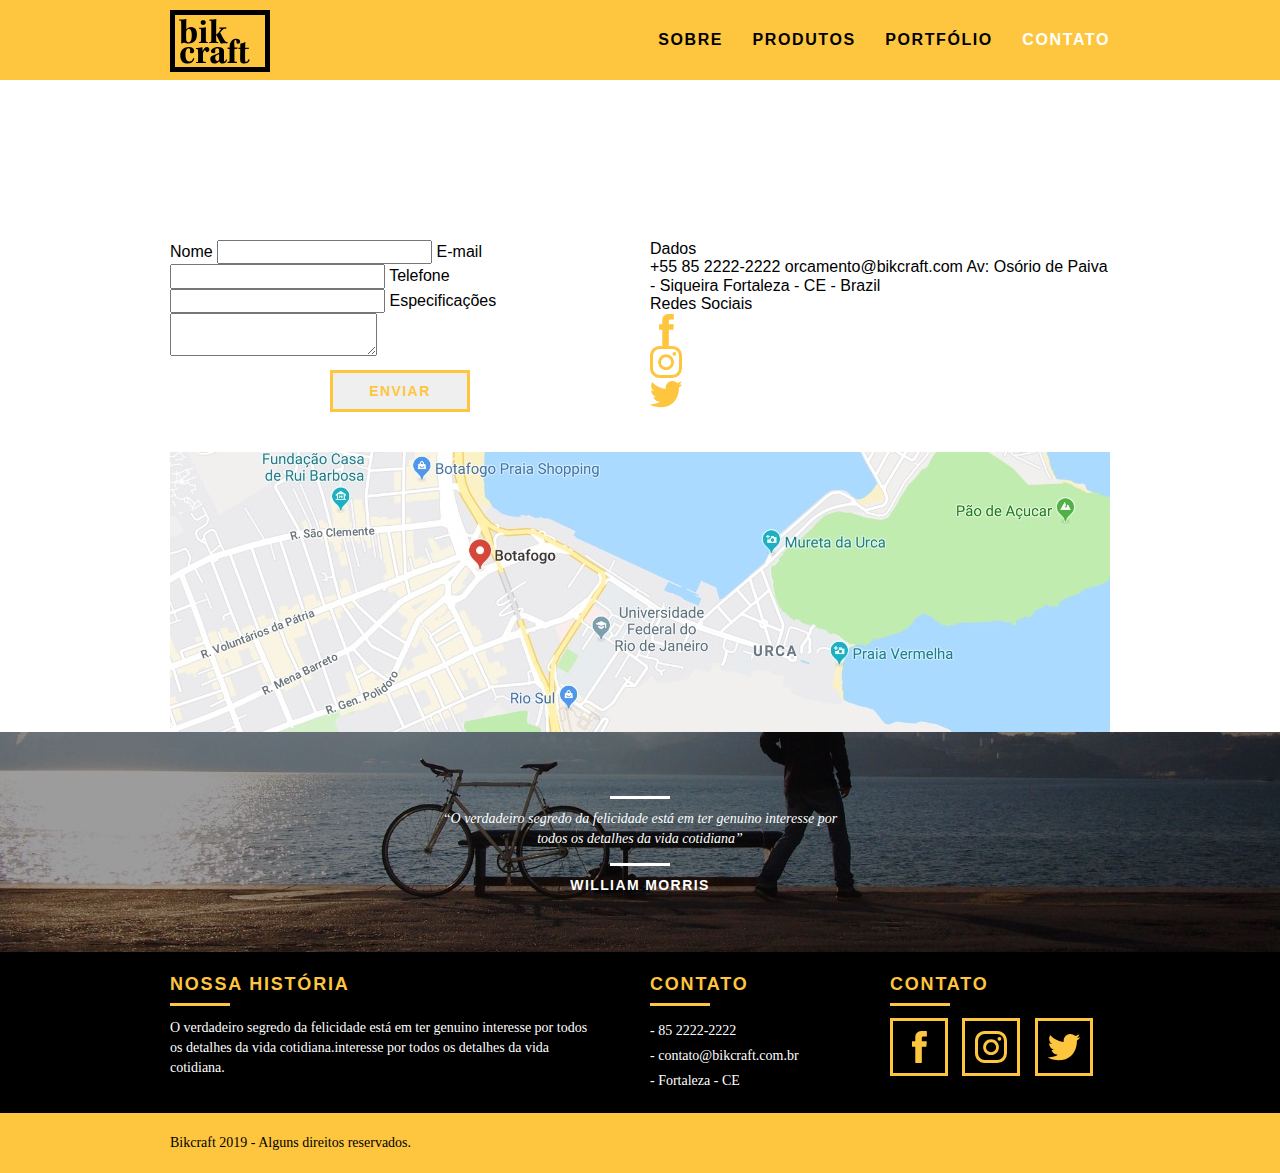
==== contato.html @ e463bf7f "Criando a pagina contato" ====
<!DOCTYPE html>
<html lang="pt-br">
	<head>
		<meta charset="utf-8">
		<title>Bikcraft - Contato</title>
		<link rel="stylesheet" href="css/normalize.css">
		<link rel="stylesheet" href="css/reset.css">
		<link rel="stylesheet" href="css/grid.css">
		<link rel="stylesheet" href="css/style.css">
		<link rel="stylesheet" href="css/contato.css">
	</head>
	<body>

		<!-- Abre Menu -->
		<header class="header">
			<div class="container">
				<a href="index.html" class="grid-4">
					<img src="img/bikcraft.svg" alt="Bikcraft">
				</a>
				<nav class="grid-12 header_menu">
					<ul>
						<li><a href="sobre.html">Sobre</a></li>
						<li><a href="produtos.html" >Produtos</a></li>
						<li><a href="portfolio.html">Portfólio</a></li>
						<li><a href="contato.html" class="menu_ativo">Contato</a></li>
					</ul>
				</nav>
			</div>
		</header>
		<!-- Fecha Menu -->

		<!-- Abre Introdução -->
		<section class="introducao-interna interna_contato">
			<div class="container">
				<h1>Contato</h1>
				<p>Tire suas dúvidas com a gente</p>
			</div>
		</section>
		<!-- Fecha Introdução -->



		<section class="contato container">
			<form id="form_orcamento" class="contato_form grid-8">
				<label for="nome">Nome</label>
				<input type="text" id="nome">
				<label for="email">E-mail</label>
				<input type="text" id="email">
				<label for="telefone">Telefone</label>
				<input type="text" id="telefone">
				<label for="espec">Especificações</label>
				<textarea id="mensagem"></textarea>
				<button type="submit" class="btn btn-preto">Enviar</button>
			</form>
			<div class="contato_dados grid-8">
				<h3>Dados</h3>
				<span>+55 85 2222-2222</span>
				<span>orcamento@bikcraft.com</span>
				<span>Av: Osório de Paiva - Siqueira</span>
				<span>Fortaleza - CE - Brazil</span>
				<h3>Redes Sociais</h3>
				<ul>
					<li><a href="http://facebook.com" target="_blank"><img src="img/redes-sociais/facebook.svg"></a></li>
					<li><a href="http://instagram.com" target="_blank"><img src="img/redes-sociais/instagram.svg"></a></li>
					<li><a href="http://twitter.com" target="_blank"><img src="img/redes-sociais/twitter.svg"></a></li>
				</ul>
			</div>
		</section>

		<section class="container contato_mapa">
			<a href="http://google.com" class="grid-16" target="_blank"><img src="img/endereco-bikcraft.jpg" alt="Endereço da Bikcraft"></a>
		</section>

		<section class="quebra">
			<blockquote class="quote-externo container"> 
					<p>
						“O verdadeiro segredo da felicidade está em ter genuino
						interesse por todos os detalhes da vida cotidiana”
 					</p>
 					<cite>WILLIAM MORRIS</cite>
				</blockquote>
		</section>

		<footer>
			<div class="footer">
				<div class="container">

					<div class="grid-8 footer_historia">
						<h3>Nossa História</h3>
						<p>
							O verdadeiro segredo da felicidade está em ter genuino
							interesse por todos os detalhes da vida cotidiana.interesse por todos os detalhes da vida cotidiana.
						</p>
					</div>

					<div class="grid-4 footer_contato">
						<h3>Contato</h3>
						<ul>
							<li>- 85 2222-2222</li>
							<li>- contato@bikcraft.com.br</li>
							<li>- Fortaleza - CE</li>
						</ul>
					</div>

					<div class="grid-4 footer_redes">
						<h3>Contato</h3>
						<ul>
							<li><a href="http://facebook.com" target="_blank"><img src="img/redes-sociais/facebook.svg"></a></li>
							<li><a href="http://instagram.com" target="_blank"><img src="img/redes-sociais/instagram.svg"></a></li>
							<li><a href="http://twitter.com" target="_blank"><img src="img/redes-sociais/twitter.svg"></a></li>
						</ul>
					</div>

				</div>
			</div>

			<div class="copy">
				<div class="container">
					<p class="grid-16">
						Bikcraft 2019 - Alguns direitos reservados.
					</p>
				</div>
			</div>
		</footer>
	</body>
</html>
---- css/grid.css ----
*, *:before, *:after {
  -webkit-box-sizing: border-box; 
  -moz-box-sizing: border-box; 
  box-sizing: border-box;
}

.container {
	width: 960px;
	margin: 0 auto;
	padding: 0px;
	position: relative;
}

.container:after, .container:before {
	content: " ";
	display: table;
}

.container:after {
	clear: both;
}

.grid-1, .grid-2, .grid-3, .grid-4, .grid-5, .grid-6, .grid-7, .grid-8, .grid-9, .grid-10, .grid-11, .grid-12, .grid-13, .grid-14, .grid-15, .grid-16, .grid-1-3 {
	float: left;
	margin-left: 10px;
	margin-right: 10px;
}

.grid-1 	{width: 40px;}
.grid-2 	{width: 100px;}
.grid-3 	{width: 160px;}
.grid-4 	{width: 220px;}
.grid-5 	{width: 280px;}
.grid-6 	{width: 340px;}
.grid-7 	{width: 400px;}
.grid-8 	{width: 460px;}
.grid-9 	{width: 520px;}
.grid-10 	{width: 580px;}
.grid-11 	{width: 640px;}
.grid-12 	{width: 700px;}
.grid-13 	{width: 760px;}
.grid-14 	{width: 820px;}
.grid-15 	{width: 880px;}
.grid-16 	{width: 940px;}
.grid-1-3	{width: 300px;}
---- css/style.css ----
/* Estilos gerais */

body {
	font-family: Arial, Helvetica, sans-serif;
}

img {
	display: block;
}

p {
	font-family: Georgia, "Times New Roman", serif;
	font-size: 14px;
	line-height: 20px;
}

.btn {
	border: 3px solid #fec63e;
	padding: 8px 10px;
	width: 140px;
	color: #fec63e;
	font-size: 14px;
	line-height: 20px;
	text-transform: uppercase;
	letter-spacing: .1em;
	display: block;
	margin: 40px auto;
	font-weight: bold;
}

.btn:hover {
	color: #fff;
	border-color: #fff;
}

.btn.btn-preto:hover {
	color: #000;
	border-color: #000;
}

.subtitulo {
	font-size: 24px;
	line-height: 30px;
	font-weight: bold;
	letter-spacing: 1px;
	color: #000;
	text-transform: uppercase;
	text-align: center;
	
}

.subtitulo:after {
	content: "";
	display: block;
	width: 60px;
	height: 3px;
	background: #000;
	margin: 8px auto;
	margin-bottom: 40px;
}

.subtitulo-interno {
	font-size: 24px;
	line-height: 30px;
	font-weight: bold;
	letter-spacing: 1px;
	color: #000;
	text-transform: uppercase;
	margin-bottom: 20px;
	
}

.subtitulo-interno:after {
	content: "";
	display: block;
	width: 60px;
	height: 3px;
	background: #000;
	margin: 8px 0;
}

/* Header */

.header {
	position: fixed;
	top: 0;
	width: 100%;
	height: 80px;
	background: #fec63e;
	padding: 10px 0;
	z-index: 10; /* Esse z-index serve para dizer que o menu vai ficar por cima de todo conteudo com position relative  */
}

.header_menu {
	text-align: right;

}

.header_menu ul li {
	display: inline-block;
	margin-left: 25px;
	margin-top: 20px;
}

.header_menu ul li a{
	color: #000;
	font-weight: bold;
	text-transform: uppercase;
	letter-spacing: .1em;
	font-size: 14;
	line-height: 20px;
	padding: 10px 0;
}

.header_menu ul li a:hover {
	color: #fff;
}

.header_menu ul li a.menu_ativo {
	color: #fff;
}
/* Introdução */

.introducao {
	width: 100%;
	height: 380px;
	background: url("../img/bg.jpg") no-repeat center;
	background-size: cover;
	margin-top: 80px;
	text-align: center;
	padding-top: 80px;
}

.introducao h1 {
	font-size: 48px;
	color: #fff;
	font-weight: bold;
	text-transform: uppercase;
}

.quote-externo {
	max-width: 320px;
	margin: 0 auto;
	color: #fff;
}

.quote-externo p {
	font-style: italic;
}

.quote-externo p:before, .quote-externo p:after  { /* Criando o separador antes e depois do texto*/
	content: "";
	display: block;
	width: 60px;
	height: 3px;
	background: #fff;
	margin: 14px auto 10px auto;
}

.quote-externo cite {
	font-style: normal;
	font-weight: bold;
	font-size: 14px;
	letter-spacing: .1em;
}

/* Introdução Interna */

.introducao-interna {
	width: 100%;
	margin-top: 80px;
	height: 160px;
	text-align: center;
	color: #fff;
}

.introducao-interna h1 {
	font-size: 36px;
	color: #fff;
	font-weight: bold;
	text-transform: uppercase;
	padding-top: 30px;
}

.introducao-interna h1:after {
	content: "";
	display: block;
	width: 60px;
	height: 3px;
	background: #fff;
	margin: 6px auto 10px auto;
}

/* Produtos */

.produtos {
	margin: 60px auto;
}

.produtos_lista li {
	background: #fec63e;
	text-align: center;
}

.produtos li p {
	padding: 10px 20px 20px 20px;
}

.produtos div p{
	color: #000;
}

.produtos_lista li h3 {
	font-weight: bold;
	font-size: 18px;
	line-height: 25px;
	text-transform: uppercase;
	letter-spacing: .1em;
	margin-top: 20px;
}

.produtos_lista li h3:after {
	content: "";
	display: block;
	width: 60px;
	height: 3px;
	background: #000;
	margin: 2px auto;
}

.produtos_icone {
	background: #000;
	padding: 20px;
}

.btn-preto {
	margin: 40px auto;
	font-weight: bold;
	margin-top: 10px;
}

.call {
	padding-top: 40px;
	text-align: center;
	clear: both;
}

/* Portfólio */

.portfolio {
	width: 100%;
	background: #000;
	padding: 40px 0;
}

.portfolio .subtitulo {
	color: #fec63e;
}

.portfolio .subtitulo:after {
	content: "";
	display: block;
	width: 60px;
	height: 3px;
	background: #fec63e;
	margin: 8px auto 40px auto;
}

.portfolio div p {
	color: #fff;
}

.call .btn {
	margin-top: 10px; 
}

.portfolio_lista li:last-child{
	margin-top: 20px;
}

/* Qualidade */

.qualidade {
	padding: 60px 0;
	overflow: hidden; /* clear-fix */
}

.qualidade:after {
	content: "";
	width: 634px;
	height: 83px;
	display: block;
	background: url("../img/linhas.svg") no-repeat center;
	position: absolute;
	top: 209px;
	right: 162px;
	z-index: -1;
}

.qualidade img {
	margin: 0 auto;
}

.qualidade_lista {
	padding-top: 20px;
}

.qualidade-lista li {
	text-align: center;
	padding: 0 40px;
}

.qualidade_lista li h3 {
	font-weight: bold;
	font-size: 18px;
	line-height: 25px;
	text-align: center;
	text-transform: uppercase;
	letter-spacing: .1em;
	margin-top: 20px;
}

.qualidade_lista li h3:after {
	content: "";
	display: block;
	width: 60px;
	height: 3px;
	background: #000;
	margin: 6px auto;
}

.call p {
	margin-top: 60px;
	color: #000;
}

/* footer */

.quebra {
	width: 100%;
	height: 220px;
	background: url("../img/bg-footer.jpg") no-repeat center;
	background-size: cover; 
	text-align: center;
	padding-top: 50px;
}

.quebra .quote-externo {
	max-width: 400px;
}

.footer {
	width: 100%;
	background: #000;
	color: #ffffff;
	padding: 20px 0;
}

.footer h3{
	font-size: 18px;
	line-height: 25px;
	color: #fec53e;
	text-transform: uppercase;
	letter-spacing: .1em;
	font-weight: bold;
}

.footer h3:after {
	content: "";
	display: block;
	width: 60px;
	height: 3px;
	background: #fec63e;
	margin: 6px 0 12px 0;
}

.footer_historia {
	padding-right: 40px;
}

.footer_contato ul li{
	font-size: 14px;
	line-height: 25px;
	font-family: Georgia, "Times New Roman", serif;
}

.footer_redes ul li {
	display: inline-block;
	margin-right: 10px;

}

.footer_redes ul li a {
	border: 3px solid #fec63e;
	display: block;
	padding: 10px;
}

.footer_redes ul li a:hover {
	border-color: #ffffff;
}

.copy {
	width: 100%;
	background: #fec63e;
	padding: 20px 0;
}
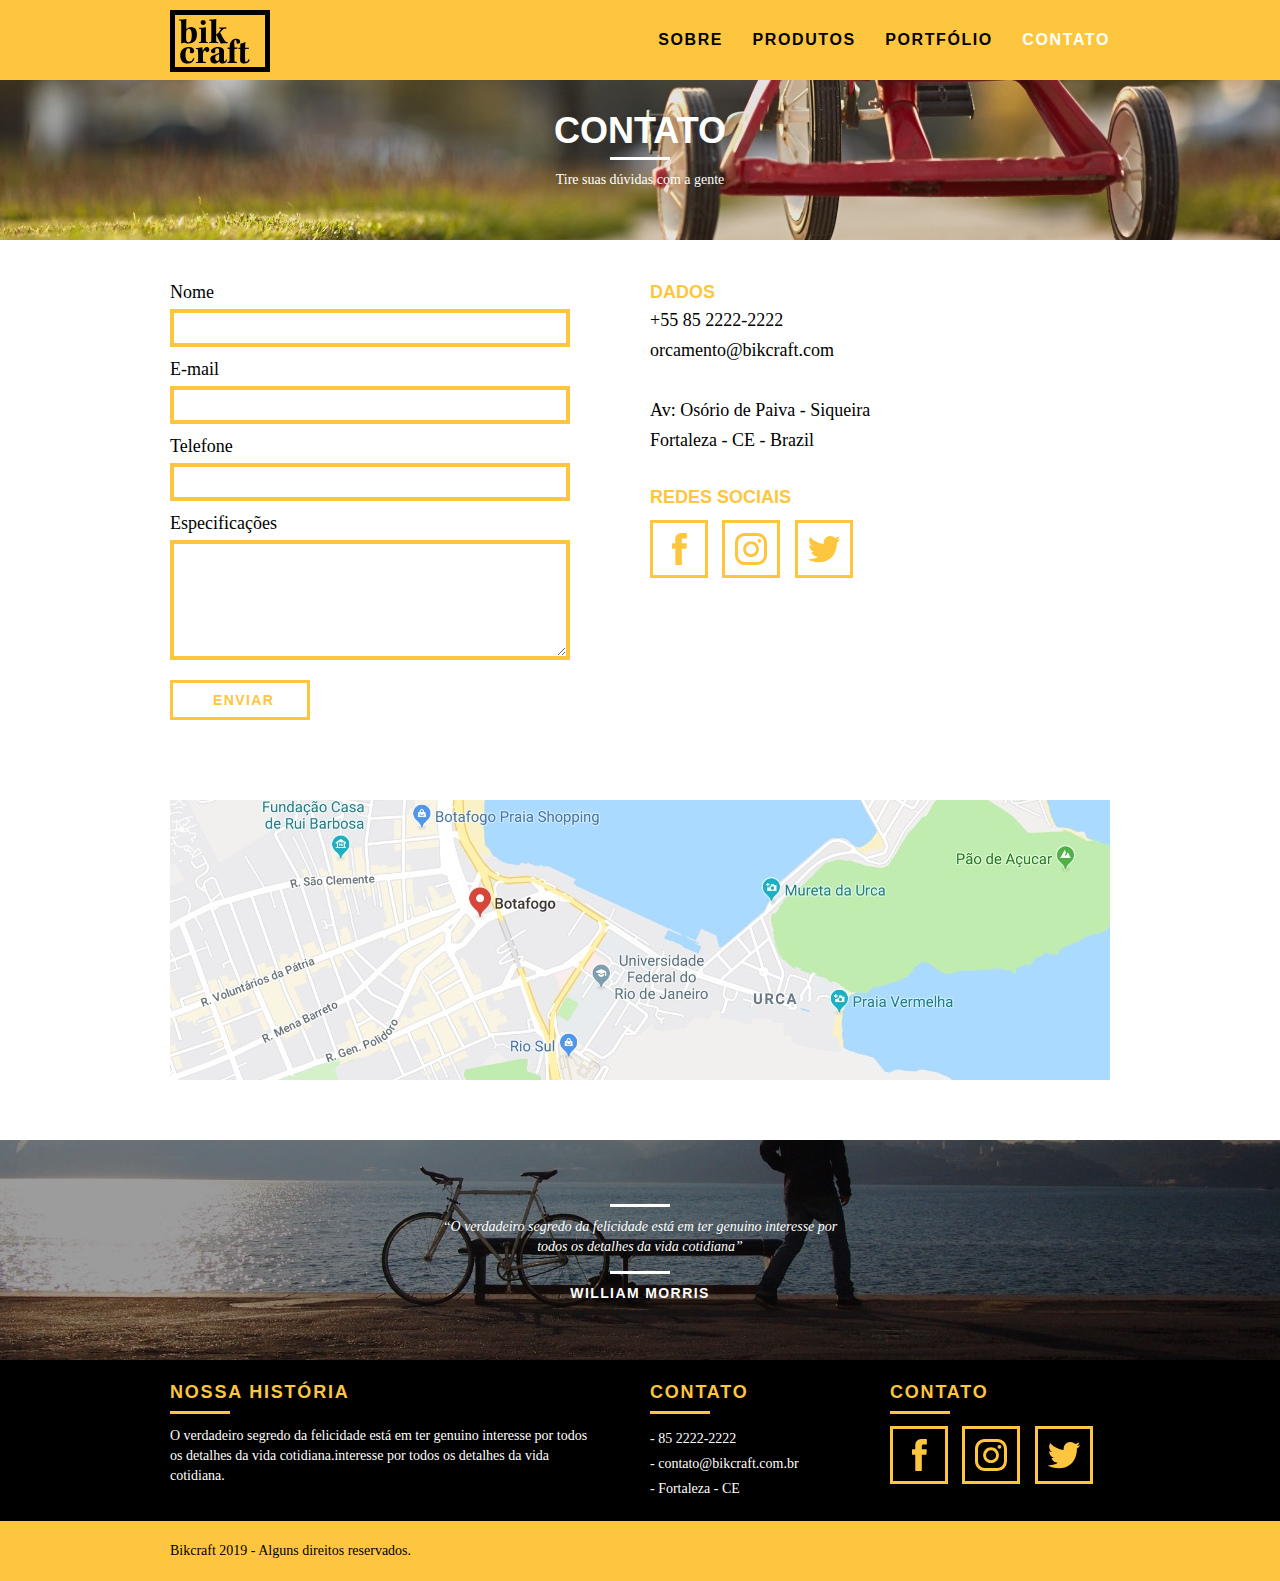
==== commit 3859c10e: "Adicionando o link css do arquivo responsivo.css" ====
--- a/contato.html
+++ b/contato.html
@@ -8,6 +8,7 @@
 		<link rel="stylesheet" href="css/grid.css">
 		<link rel="stylesheet" href="css/style.css">
 		<link rel="stylesheet" href="css/contato.css">
+		<link rel="stylesheet" href="css/responsivo.css">
 	</head>
 	<body>
 
--- a/css/grid.css
+++ b/css/grid.css
@@ -42,4 +42,42 @@
 .grid-14 	{width: 820px;}
 .grid-15 	{width: 880px;}
 .grid-16 	{width: 940px;}
-.grid-1-3	{width: 300px;}+.grid-1-3	{width: 300px;}
+
+@media only screen and (min-width: 788px) and (max-width: 979px) {
+	.container {
+		width: 768px;
+	}
+
+	.grid-1 	{width: 28px;}
+	.grid-2 	{width: 76px;}
+	.grid-3 	{width: 124px;}
+	.grid-4 	{width: 172px;}
+	.grid-5 	{width: 220px;}
+	.grid-6 	{width: 268px;}
+	.grid-7 	{width: 316px;}
+	.grid-8 	{width: 364px;}
+	.grid-9 	{width: 412px;}
+	.grid-10 	{width: 460px;}
+	.grid-11 	{width: 508px;}
+	.grid-12 	{width: 556px;}
+	.grid-13 	{width: 604px;}
+	.grid-14 	{width: 652px;}
+	.grid-15 	{width: 700px;}
+	.grid-16 	{width: 748px;}
+	.grid-1-3	{width: 236px;}
+
+}
+
+@media only screen and (max-width: 787px){
+	.container {
+		width: 300px;
+	}
+
+	.grid-1, .grid-2, .grid-3, .grid-4, .grid-5,
+	 .grid-6, .grid-7, .grid-8, .grid-9, .grid-10, .grid-11, .grid-12, .grid-13, .grid-14, .grid-15, .grid-16, .grid-1-3 {
+		width: 300px;
+		margin: 0 0 20px 0;
+		float: none;
+	}
+}--- a/css/style.css
+++ b/css/style.css
@@ -6,6 +6,7 @@
 
 img {
 	display: block;
+	max-width: 100%;
 }
 
 p {
@@ -118,6 +119,7 @@
 
 .header_menu ul li a.menu_ativo {
 	color: #fff;
+	border-color: #fff;
 }
 /* Introdução */
 
@@ -200,6 +202,10 @@
 .produtos_lista li {
 	background: #fec63e;
 	text-align: center;
+}
+
+.produtos_lista li img {
+	margin: 0 auto;
 }
 
 .produtos li p {
--- a/css/contato.css
+++ b/css/contato.css
@@ -0,0 +1,94 @@
+.interna_contato {
+	background: url("../img/bg-contato.jpg") no-repeat center;
+	background-size: cover; 
+}
+
+.contato {
+	padding: 40px 0;
+}
+
+.contato_form {
+	padding-right: 60px;
+}
+
+.contato_form label {
+	display: block;
+	font-family: Georgia, "Times New Roman", serif;
+	font-size: 18px;
+	line-height: 25px;
+	margin-bottom: 4px;
+}
+
+.contato_form input {
+	display: block;
+	width: 100%;
+	border: 4px solid #fec63e;
+	background: none;
+	padding: 7px 10px;
+	margin-bottom: 10px;
+	outline: none; 
+	font-size: 14px;
+	font-family: Georgia, "Times New Roman", serif;
+}
+
+.contato_form textarea {
+	display: block;
+	width: 100%;
+	height: 120px;
+	border: 4px solid #fec63e;
+	background: none;
+	padding: 7px 10px;
+	outline: none; 
+	font-size: 14px;
+	font-family: Georgia, "Times New Roman", serif;
+}
+
+.contato_form button {
+	margin-left: 0;
+	margin-top: 20px;
+	padding: 7px 40px;
+	background: none;
+}
+
+.contato_dados h3 {
+	font-size: 18px;
+	line-height: 25px;
+	text-transform: uppercase;
+	color: #fec63e;
+	font-weight: bold;
+}
+
+.contato_dados span {
+	display: block;
+	font-size: 18px;
+	font-family: Georgia, "Times New Roman", serif;
+	line-height: 30px;
+}
+
+.contato_dados span:nth-of-type(even) {
+	margin-bottom: 30px;
+}
+
+.contato_dados ul {
+	margin-top: 10px;
+}
+
+.contato_dados ul li {
+	display: inline-block;
+	margin-right: 10px;
+
+}
+
+.contato_dados ul li a {
+	border: 3px solid #fec63e;
+	display: block;
+	padding: 10px;
+}
+
+.contato_dados ul li a:hover {
+	border-color: #000;
+}
+
+.contato_mapa {
+	margin-bottom: 60px;
+}
--- a/css/responsivo.css
+++ b/css/responsivo.css
@@ -0,0 +1,52 @@
+/* Estilo para tablets */
+@media only screen and (min-width: 788px) and (max-width: 979px) {
+
+}
+
+/* Estilo para smartphone */
+@media only screen and (max-width: 787px){
+	
+	/* Header */
+
+	.header {
+		position: relative;
+		height: 215px;
+		margin-bottom: -80px;
+	}
+
+	.header img {
+		margin: 0 auto 10px auto;
+	}
+
+	.header_menu {
+		text-align: center;
+	}
+
+	.header_menu ul li {
+		margin: 5px;
+	}
+
+	.header_menu ul li a{
+		border: 4px solid #000;
+		width: 135px;
+		display: block;
+		float: left;
+	}
+
+	.header_menu ul li a:hover {
+		border-color: #ffffff;
+	}
+
+	.btn {
+		margin-top: 15px;
+	}
+
+	/* Introdução */
+
+	.introducao {
+		padding-top: 20px;
+		background: url("../img/bg-mobile.jpg") no-repeat center;
+		background-size: cover;
+	}
+
+}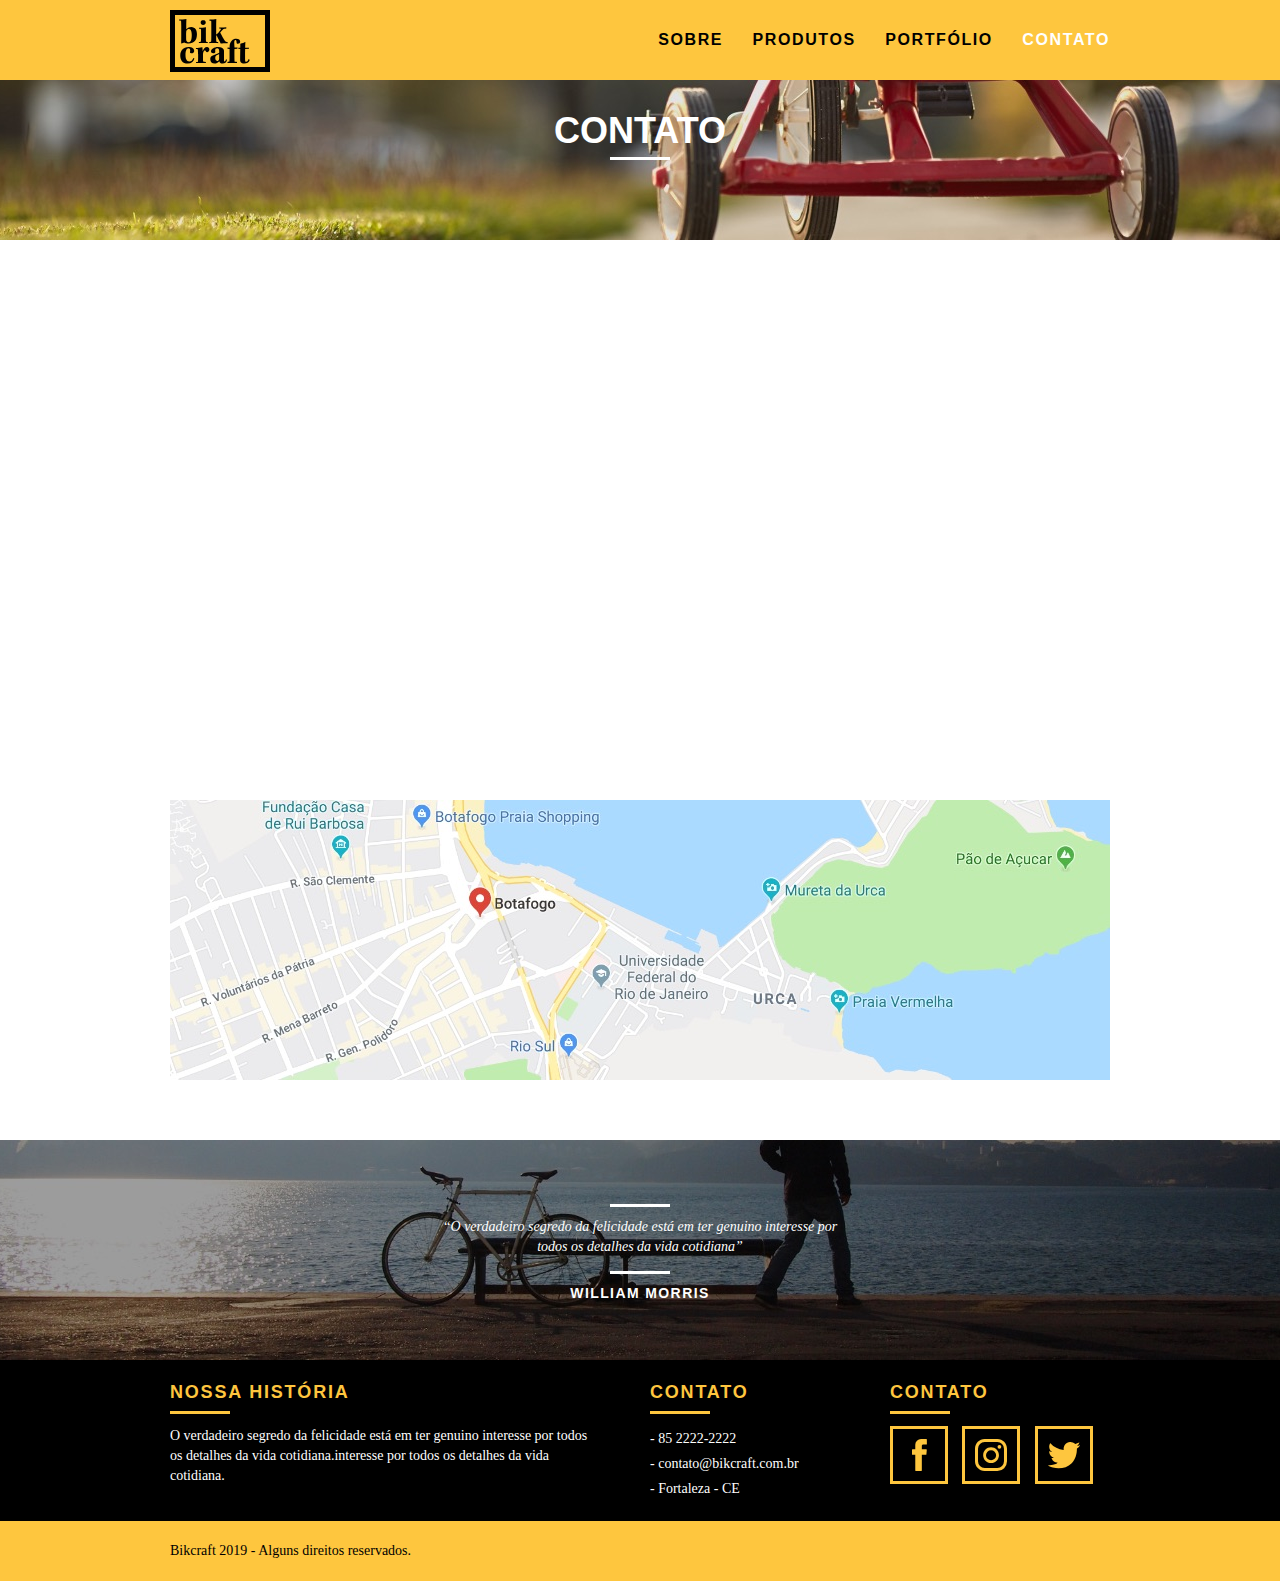
==== commit 183875a4: "Criando a animação das paginas" ====
--- a/contato.html
+++ b/contato.html
@@ -9,6 +9,7 @@
 		<link rel="stylesheet" href="css/style.css">
 		<link rel="stylesheet" href="css/contato.css">
 		<link rel="stylesheet" href="css/responsivo.css">
+		<script> document.documentElement.classList.add("js");</script>
 	</head>
 	<body>
 
@@ -33,15 +34,15 @@
 		<!-- Abre Introdução -->
 		<section class="introducao-interna interna_contato">
 			<div class="container">
-				<h1>Contato</h1>
-				<p>Tire suas dúvidas com a gente</p>
+				<h1 data-anime="400" class="fadeInDown">Contato</h1>
+				<p data-anime="800" class="fadeInDown">Tire suas dúvidas com a gente</p>
 			</div>
 		</section>
 		<!-- Fecha Introdução -->
 
 
 
-		<section class="contato container">
+		<section data-anime="1200" class="fadeInDown contato container">
 			<form id="form_orcamento" class="contato_form grid-8">
 				<label for="nome">Nome</label>
 				<input type="text" id="nome">
@@ -123,5 +124,8 @@
 				</div>
 			</div>
 		</footer>
+		<script src="./js/simple-anime.js"></script>
+		<script src="./js/simple-slide.js"></script>
+		<script src="./js/script.js"></script>
 	</body>
 </html>--- a/css/style.css
+++ b/css/style.css
@@ -410,4 +410,72 @@
 	width: 100%;
 	background: #fec63e;
 	padding: 20px 0;
+}
+
+/* JAVASCRIPT */
+
+.js [data-slide] {
+  position: relative;
+}
+
+.js [data-slide] > * {
+  position: absolute;
+  top: 0px;
+  opacity: 0;
+}
+
+.js [data-slide] > .active {
+  position: relative;
+  opacity: 1;
+  transition: opacity 500ms;
+}
+
+/* 6 CSS recomendado para a navegação */
+.js [data-slide-nav] {
+  display: block;
+  justify-content: center;
+  text-align: center;
+  margin-top: 20px;
+}
+
+.js [data-slide-nav] > button {
+  display: inline-block;
+  width: 12px;
+  margin: 4px;
+  height: 12px;
+  border: none;
+  padding: 0px;
+  border-radius: 6px;
+  background: #1d1d1d;
+  text-indent: -100px;
+  overflow: hidden;
+}
+
+.js [data-slide-nav] > button.active {
+  background: #fec454;
+}
+
+.js [data-anime] {
+  opacity: 0;
+}
+
+.js .fadeInDown {
+  transform: translate3d(0,-40px,0);
+}
+
+.js .anime {
+  opacity: 1;
+  transform: none;
+  transition: transform .8s, opacity .8s;
+}
+
+/* 7 CSS personalizado dependendo da animação desejada */
+.js .fadeInUp {
+  transform: translate3d(0,20px,0);
+}
+.js .fadeInRight {
+  transform: translate3d(20px,0,0);
+}
+.js .fadeInLeft {
+  transform: translate3d(-20px,0,0);
 }--- a/css/responsivo.css
+++ b/css/responsivo.css
@@ -1,6 +1,57 @@
 /* Estilo para tablets */
 @media only screen and (min-width: 788px) and (max-width: 979px) {
 
+	/* Qualidade Home */
+
+	.qualidade:after {
+		right: 66px;
+	}
+
+	.qualidade-lista li {
+		padding: 0 10px;
+	}
+
+	/* Footer */
+
+	.footer_redes ul li a {
+		border: 3px solid #fec63e;
+		display: block;
+		padding: 6px;
+	}
+
+	.footer_redes ul li img {
+		width: 26px;
+		height: 26px;
+	}
+
+	/* Produtos */
+
+	.produto_item h2{
+		top: -150px;
+		margin-bottom: -56px;
+	}
+
+	.produto_icone {
+		padding: 41px 0;
+	}
+
+	.produto_info p {
+		font-size: 14px;
+		line-height: 20px;
+		height: 122px;
+		padding: 20px 30px;
+	}
+
+	.produto_info ul li {
+		font-size: 18px;
+		line-height: 20px;
+		font-weight: bold;
+		float: left;
+		width: 181px;
+		height: 49px;
+		text-align: center;
+		padding-top: 16px;
+	}
 }
 
 /* Estilo para smartphone */
@@ -49,4 +100,78 @@
 		background-size: cover;
 	}
 
+	/* Call Home */
+
+	.call {
+		padding-top: 0;
+	}
+
+	/* Linhas do esquema de qualidade */
+
+	.qualidade:after { /* Retirando as linhas */
+		display: none;
+	}
+
+	.introducao h1 {
+		font-size: 36px;
+		margin-top: 50px;
+	}
+
+	.btn {
+		margin-top: 30px;
+	}
+
+	/* Sobre */
+
+	.missao_sobre p {
+		font-size: 14px;
+		line-height: 20px;
+		padding-right: 0;
+	}
+
+	.missao_sobre ul li {
+		font-size: 14px;
+		line-height: 25px;
+	}
+
+	/* Produtos */
+
+	.produto_item h2{
+		top: -100px;
+		margin-bottom: -68px;
+	}
+
+		.produto_icone {
+		padding: 41px 0;
+	}
+
+	.produto_info p {
+		font-size: 14px;
+		line-height: 20px;
+		height: auto;
+		padding: 20px 30px;
+	}
+
+	.produto_info ul li {
+		font-size: 14px;
+		line-height: 20px;
+		width: 149px;
+		height: 49px;
+		padding-top: 14px;
+	}
+
+	.form {
+		padding-right: 0;
+	}
+
+	.orcamento_dados ul {
+		padding-right: 0;
+	}
+
+	/* Contato */
+
+	.contato_form {
+		padding-right: 0px;
+	}
+
 }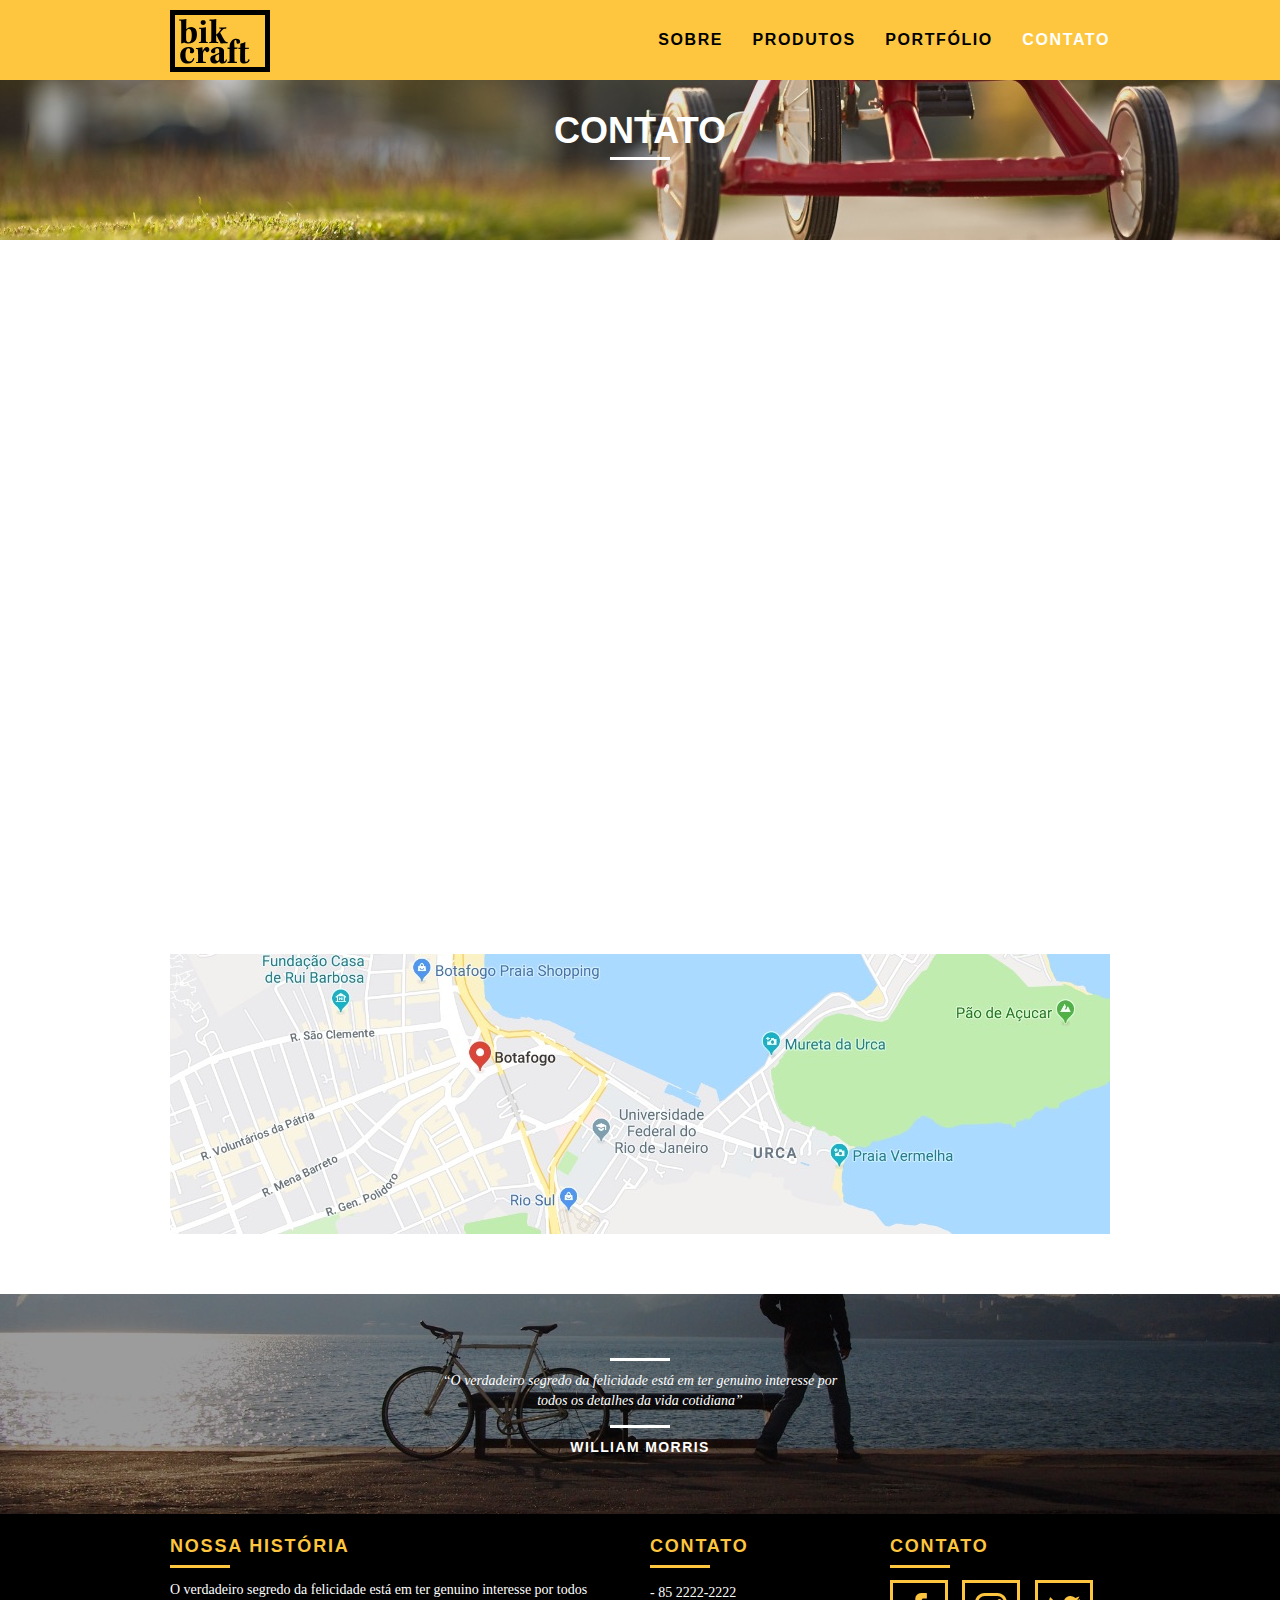
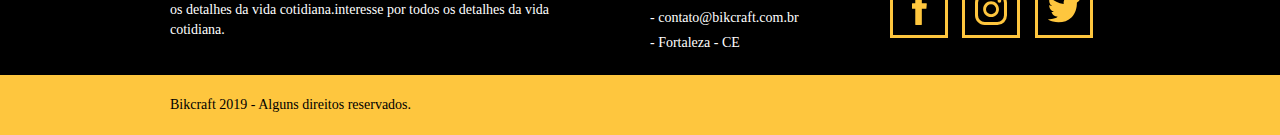
==== commit 86ea3dd7: "Ajustastando formulário para envio" ====
--- a/contato.html
+++ b/contato.html
@@ -43,16 +43,23 @@
 
 
 		<section data-anime="1200" class="fadeInDown contato container">
-			<form id="form_orcamento" class="contato_form grid-8">
+			<form method="POST" action="./enviar-sendgrid.php" id="form_orcamento" class="contato_form grid-8 formphp">
 				<label for="nome">Nome</label>
-				<input type="text" id="nome">
+				<input type="text" id="nome" name="nome" required>
 				<label for="email">E-mail</label>
-				<input type="text" id="email">
+				<input type="email" id="email" name="email" required>
 				<label for="telefone">Telefone</label>
-				<input type="text" id="telefone">
-				<label for="espec">Especificações</label>
-				<textarea id="mensagem"></textarea>
-				<button type="submit" class="btn btn-preto">Enviar</button>
+				<input type="text" id="telefone" name="telefone">
+
+				<label class="nao-aparece">Se você não é um robô, deixe isso em branco.</label>
+				<input type="text" class="nao-aparece" name="leaveblank">
+				<label class="nao-aparece">Se você não é um robô, não mude este campo.</label>
+				<input type="text" class="nao-aparece" name="dontchange" value="http://">
+
+				
+				<label for="mensagem">Mensagem</label>
+				<textarea id="mensagem" name="mensagem" required></textarea>
+				<button type="submit" id="enviar" name="enviar" class="btn btn-preto">Enviar</button>
 			</form>
 			<div class="contato_dados grid-8">
 				<h3>Dados</h3>
@@ -125,6 +132,7 @@
 			</div>
 		</footer>
 		<script src="./js/simple-anime.js"></script>
+		<script src="./js/simple-form.js"></script>
 		<script src="./js/simple-slide.js"></script>
 		<script src="./js/script.js"></script>
 	</body>
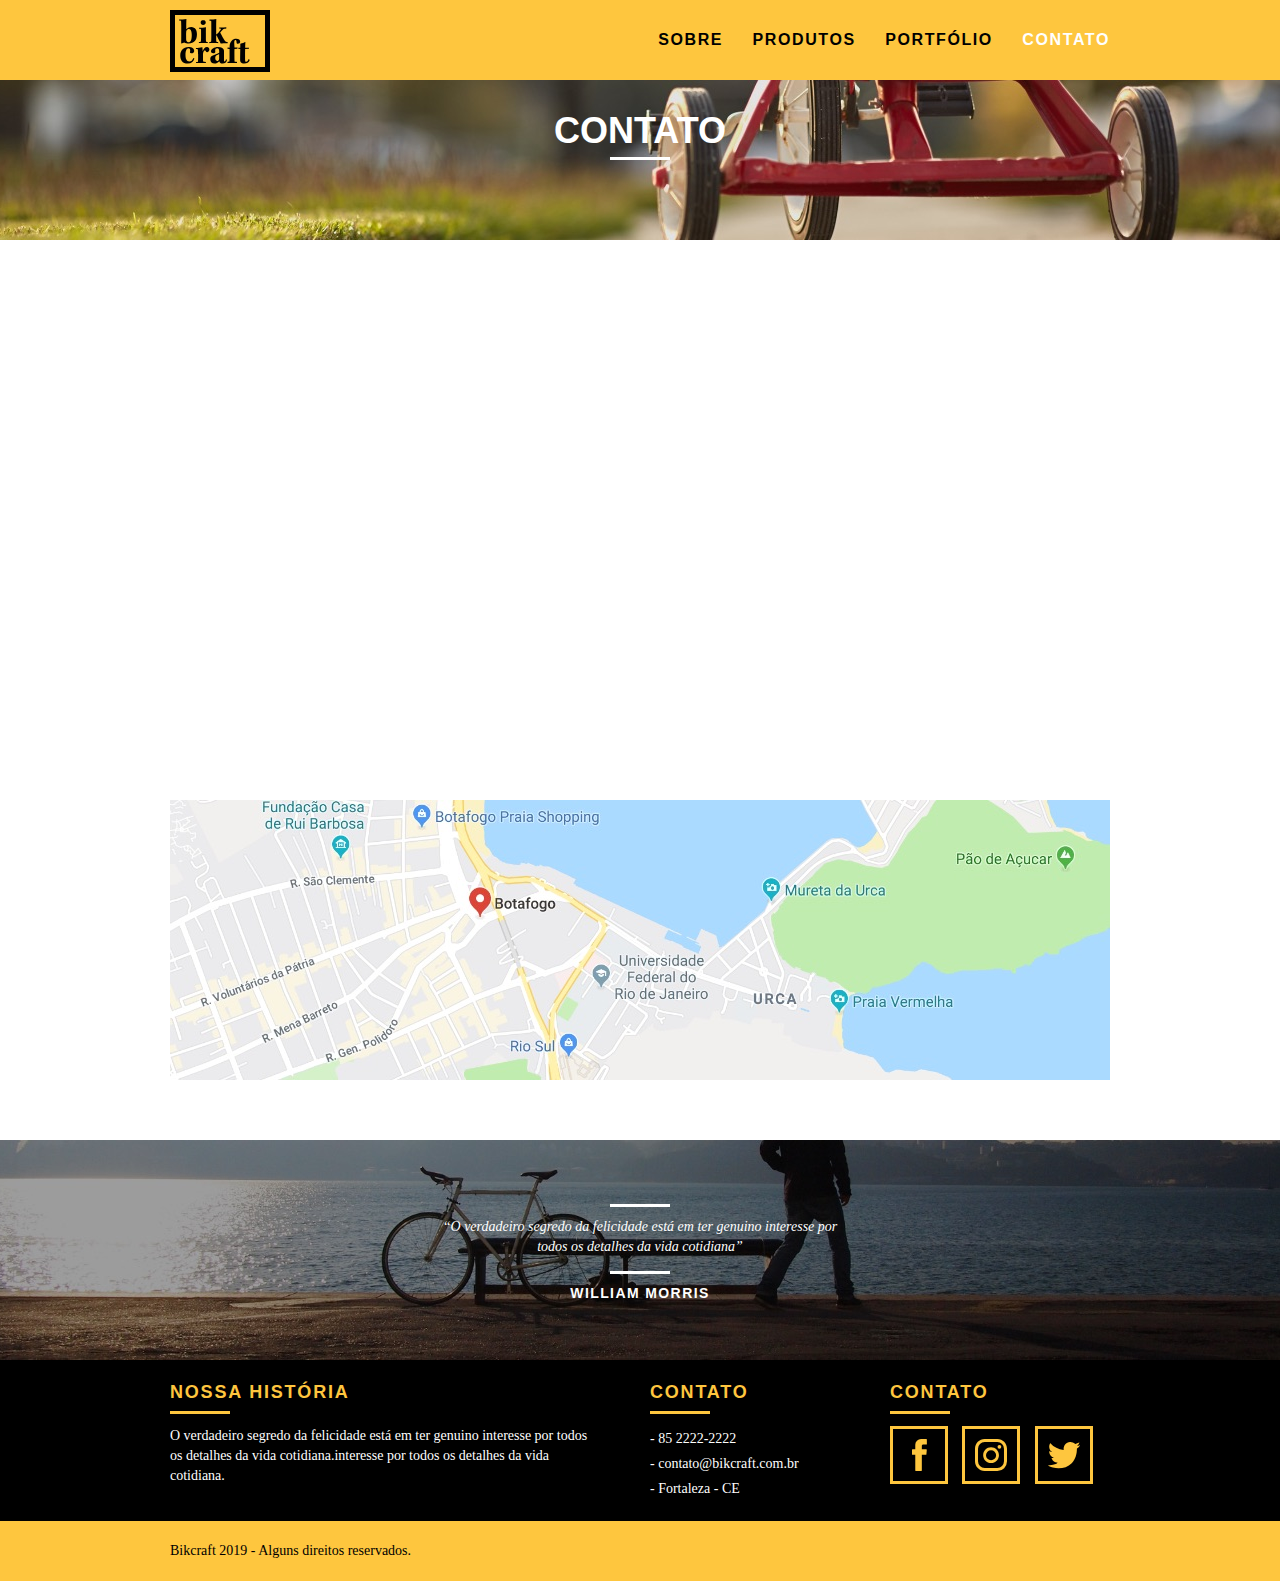
==== commit 77da7197: "Otimizando o head para ferramentas de busca - SEO" ====
--- a/contato.html
+++ b/contato.html
@@ -2,7 +2,20 @@
 <html lang="pt-br">
 	<head>
 		<meta charset="utf-8">
-		<title>Bikcraft - Contato</title>
+		<title>Bikcraft - Contato - 85 2222-2222</title>
+
+		<meta name="description" content="Compre a sua bicicleta personalizada na Bokcraft. Possuímos modelos Passeio, Retrô e Esporte.">
+
+		<meta property="og:type" content="website">
+		<meta property="og:title" content="Bikcraft - Contato - 85 2222-2222">
+		<meta property="og:description" content="Compre a sua bicicleta personalizada na Bokcraft. Possuímos modelos Passeio, Retrô e Esporte.">
+		<meta property="og:url" content="http://bikcraft.com/contato.html">
+		<meta property="og:image" content="http://bikcraft.com/img/og-image.png">
+
+		<meta name="viewport" content="width=device-width, initial-scale=1">
+
+		<link rel="shortcut icon" href="favicon.ico">
+
 		<link rel="stylesheet" href="css/normalize.css">
 		<link rel="stylesheet" href="css/reset.css">
 		<link rel="stylesheet" href="css/grid.css">
--- a/css/style.css
+++ b/css/style.css
@@ -478,4 +478,20 @@
 }
 .js .fadeInLeft {
   transform: translate3d(-20px,0,0);
+}
+
+/* Para evitar robôs de spam */
+
+.nao-aparece {
+	position: absolute;
+	visibility: hidden;
+	height: 0px;
+}
+
+#form-erro {
+	color: #f64540;
+}
+
+#form-sucesso {
+ color: #31aa39;
 }